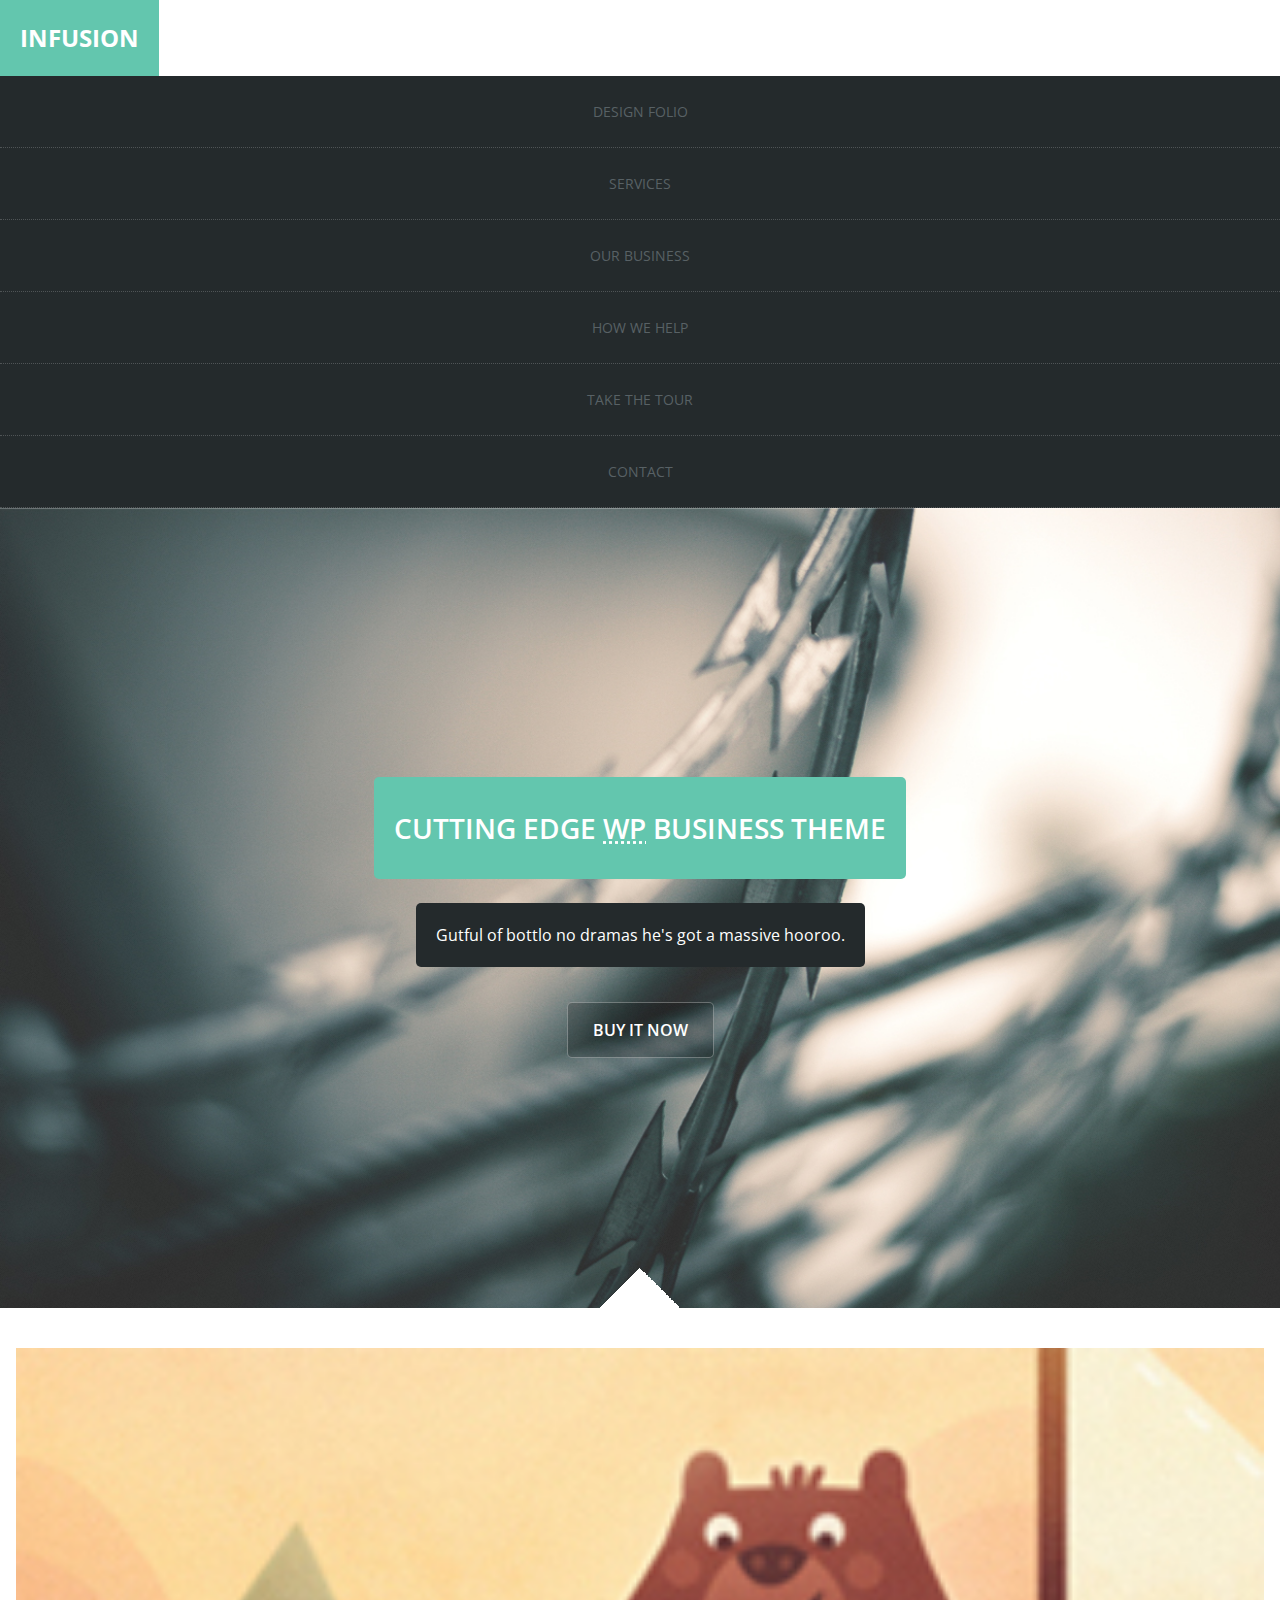
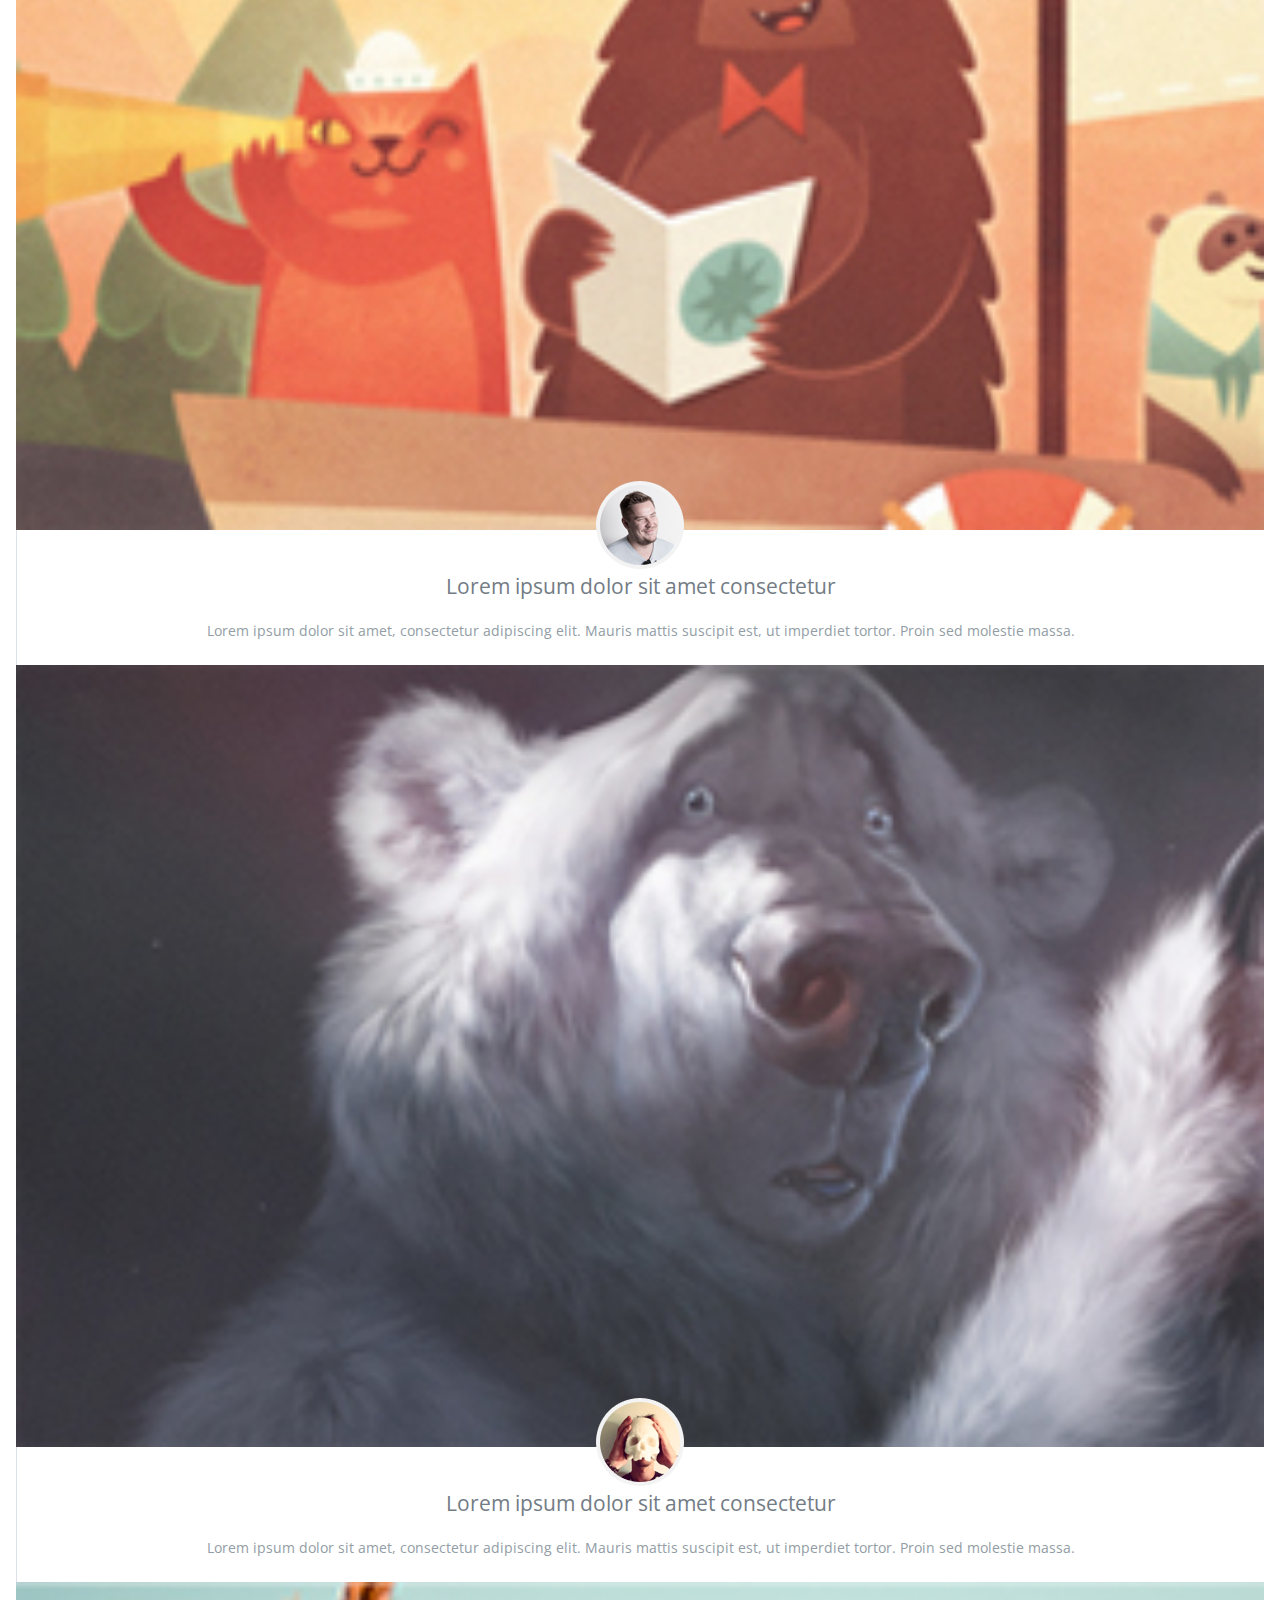
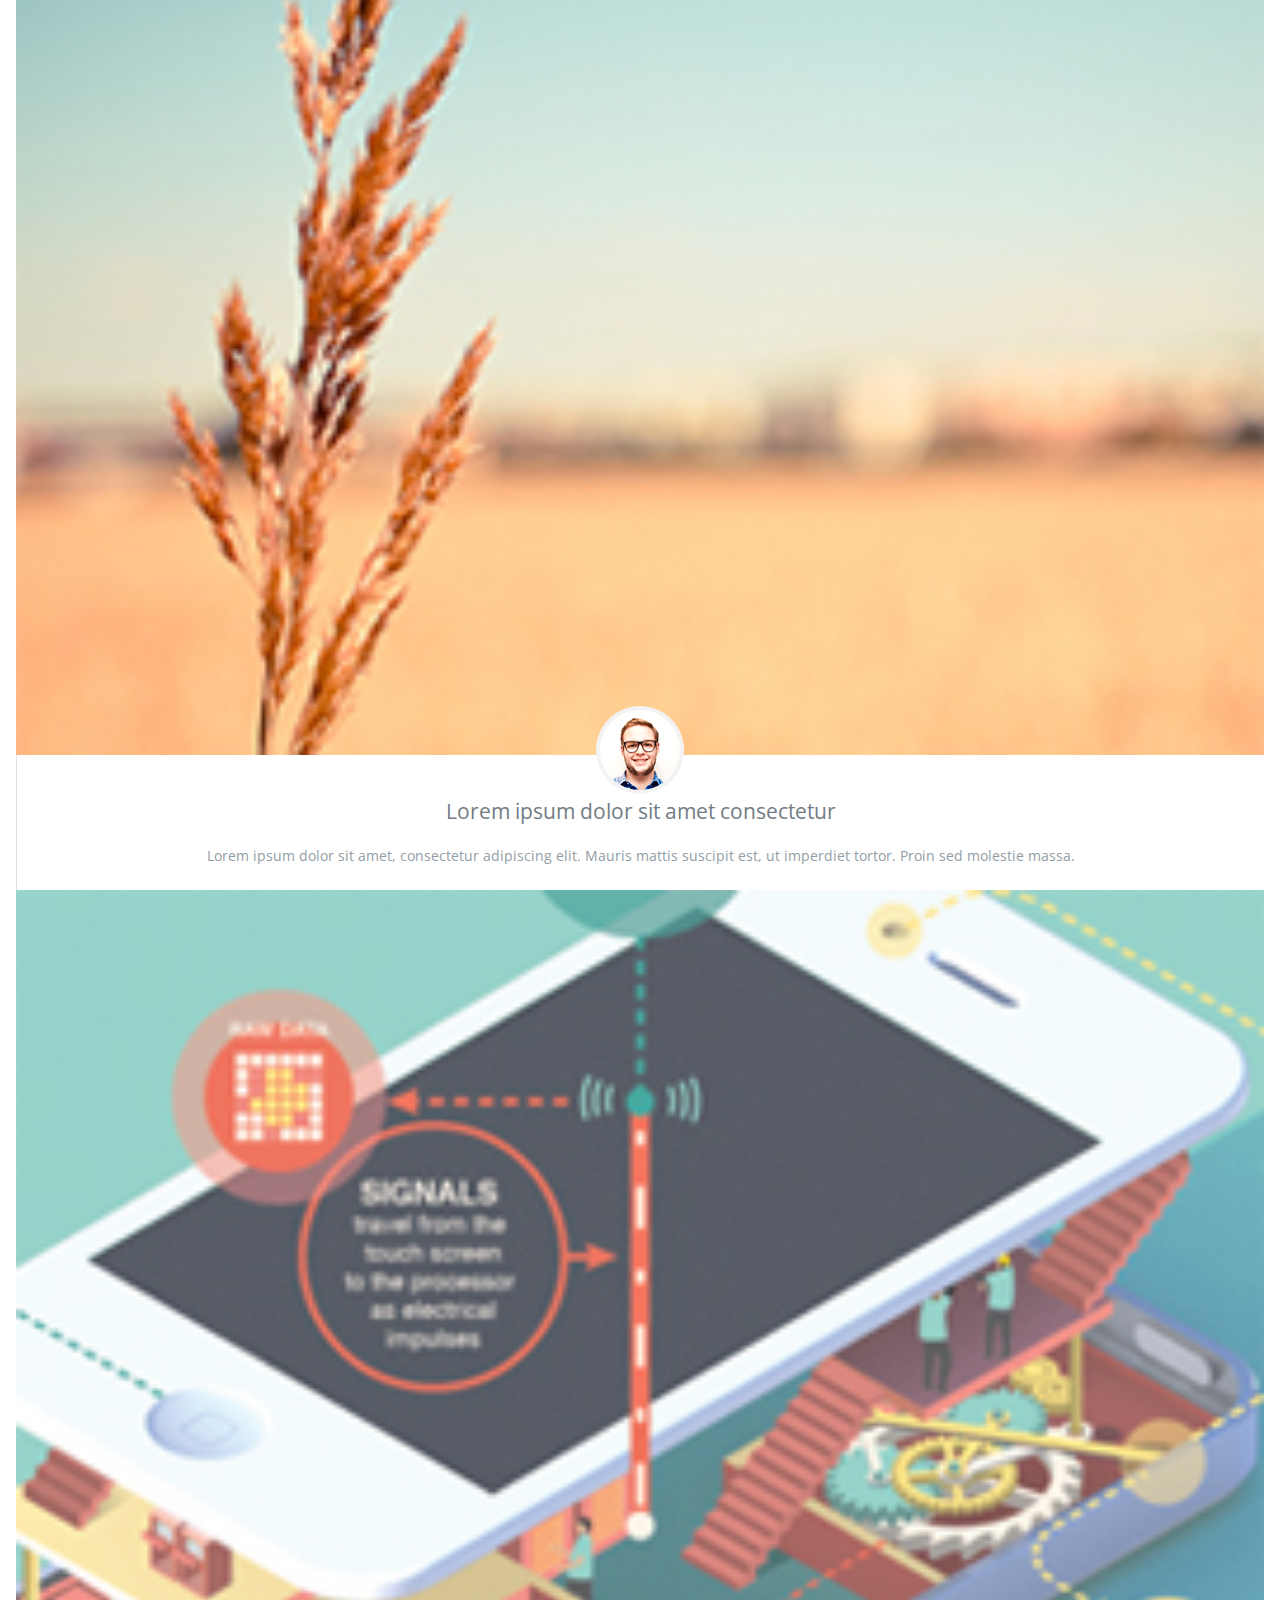
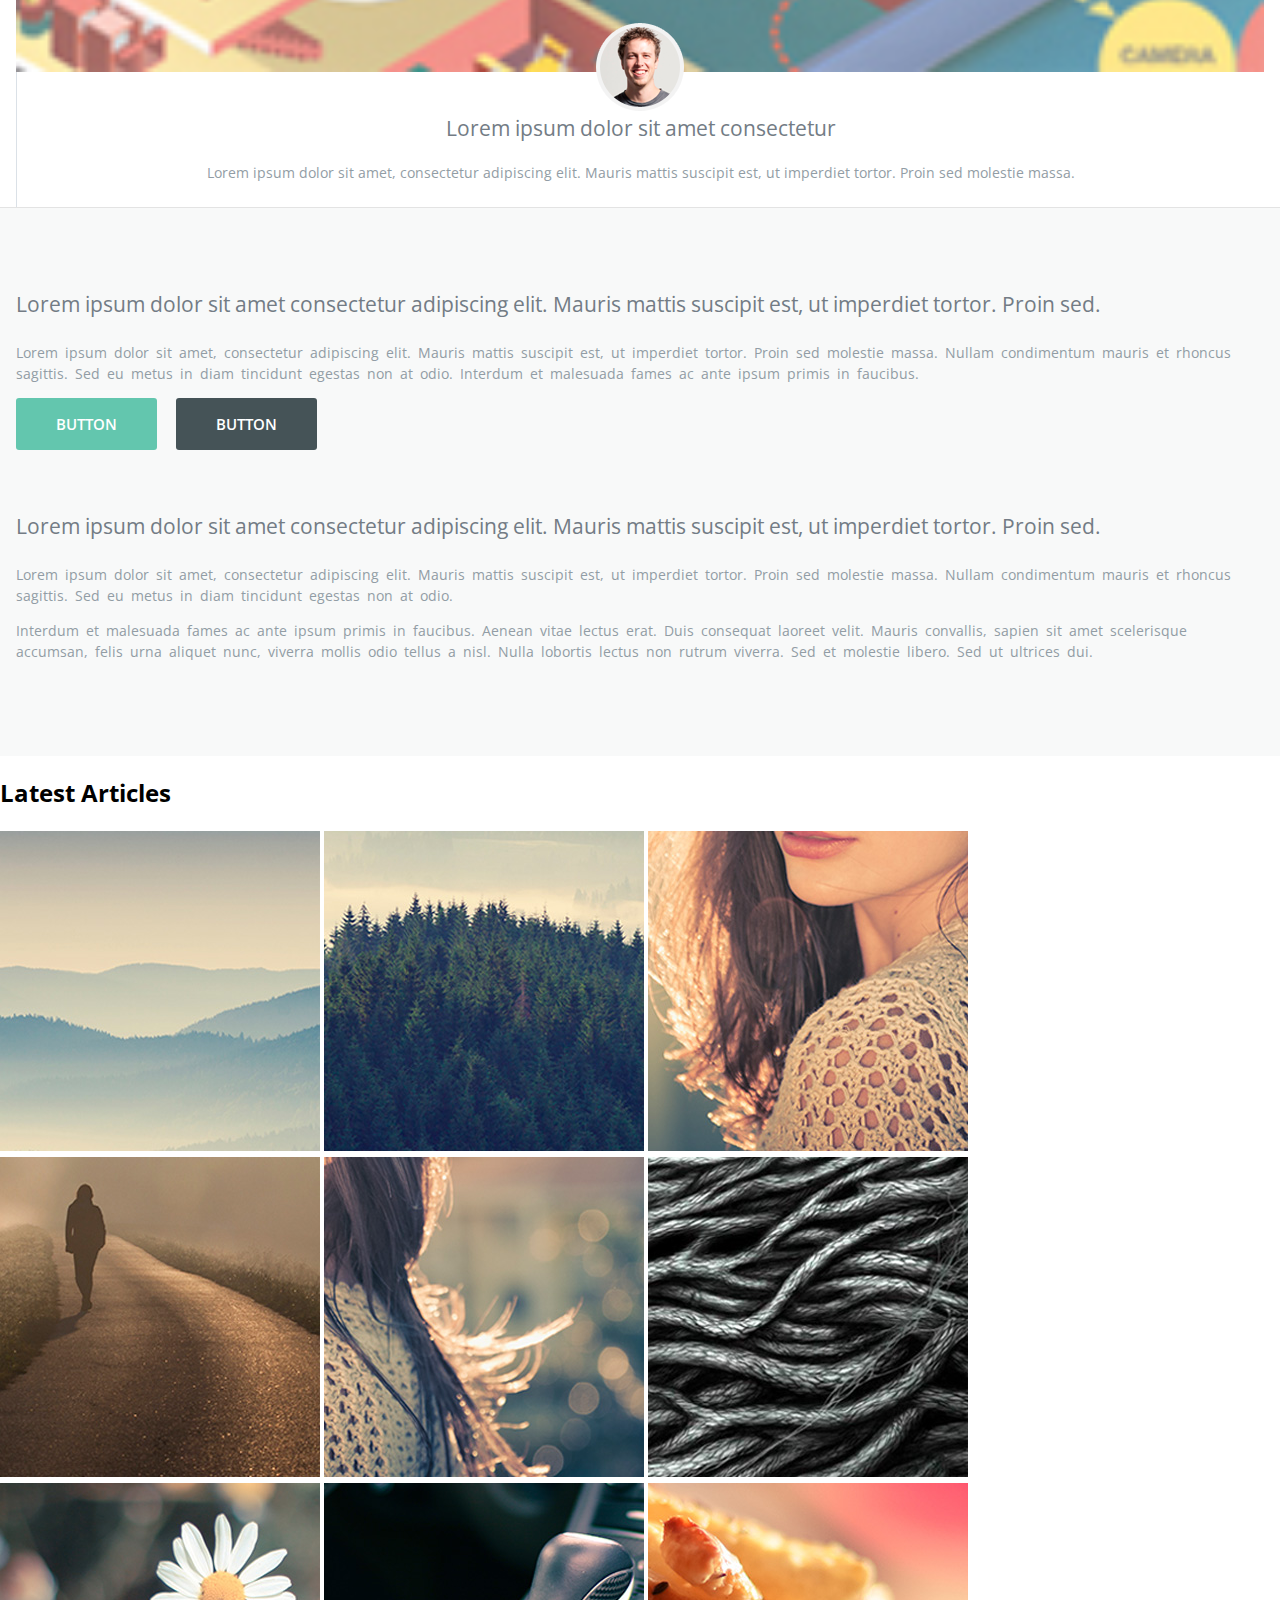
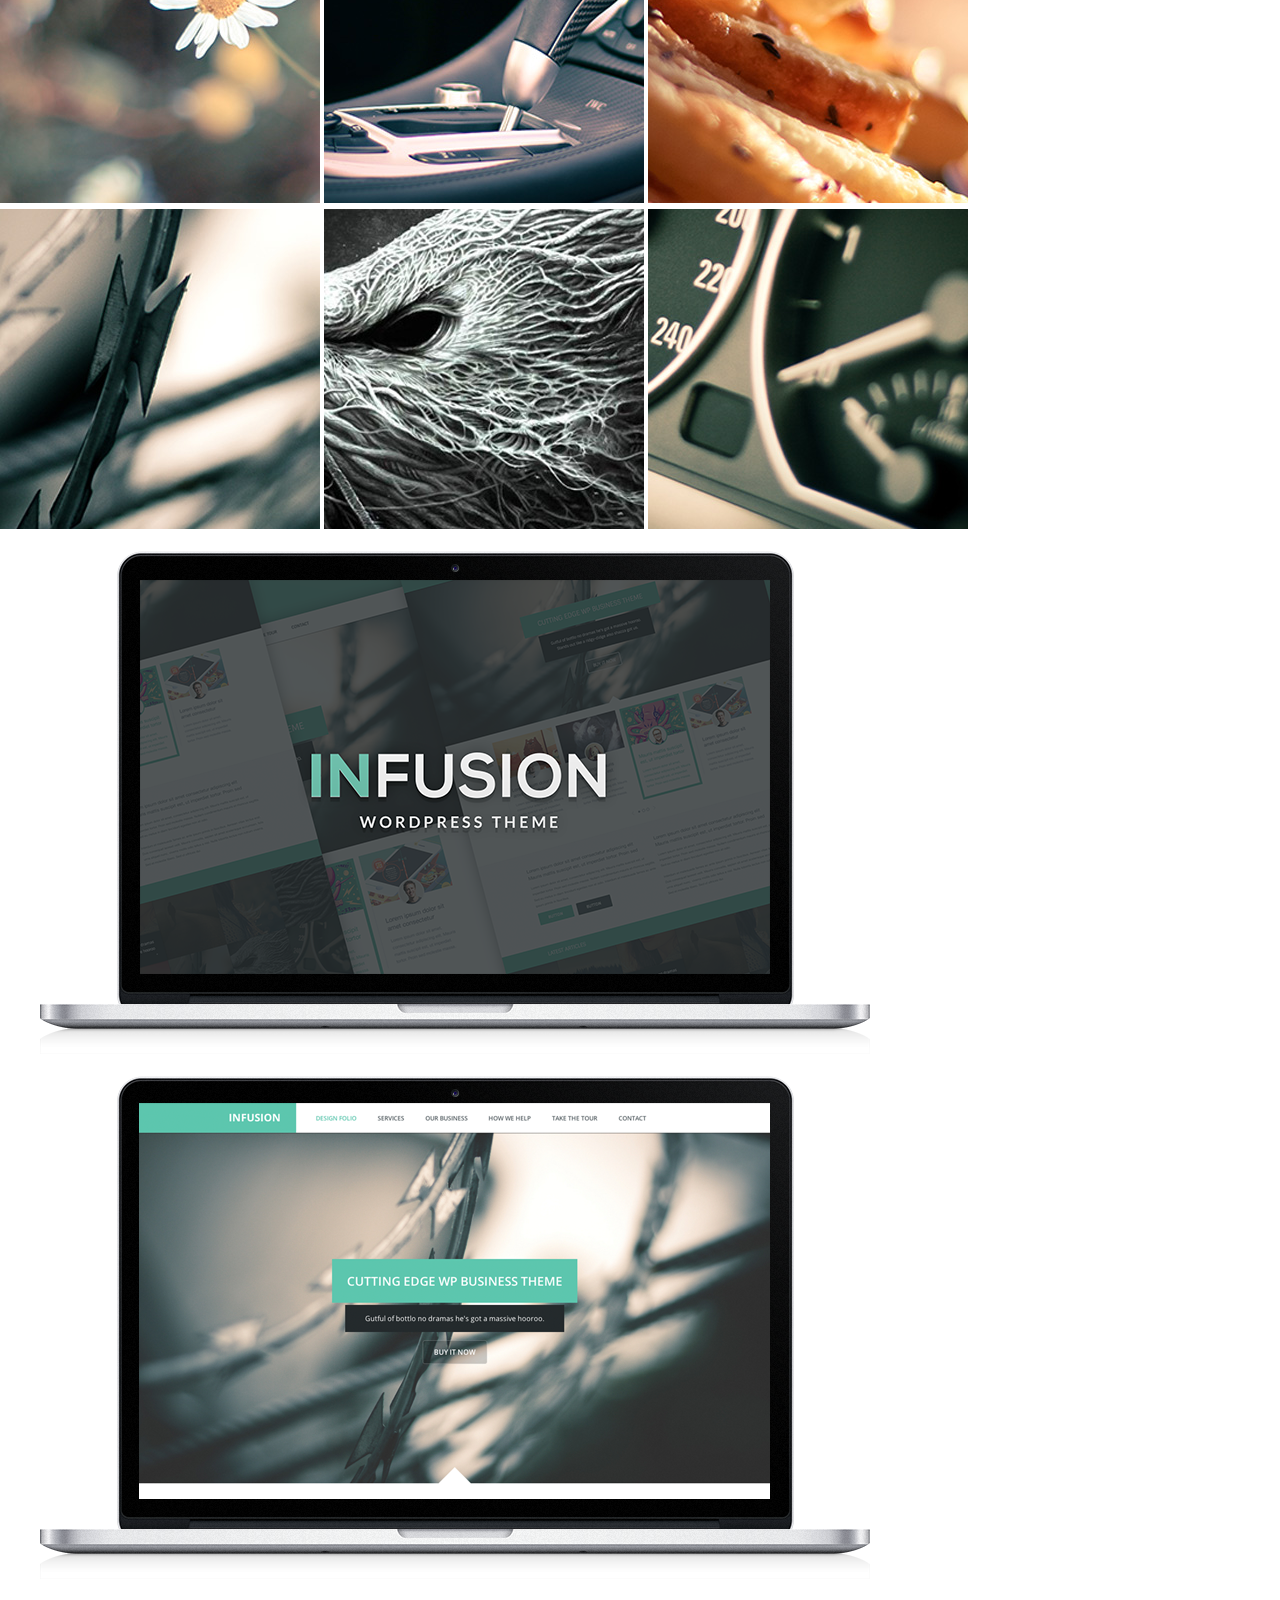
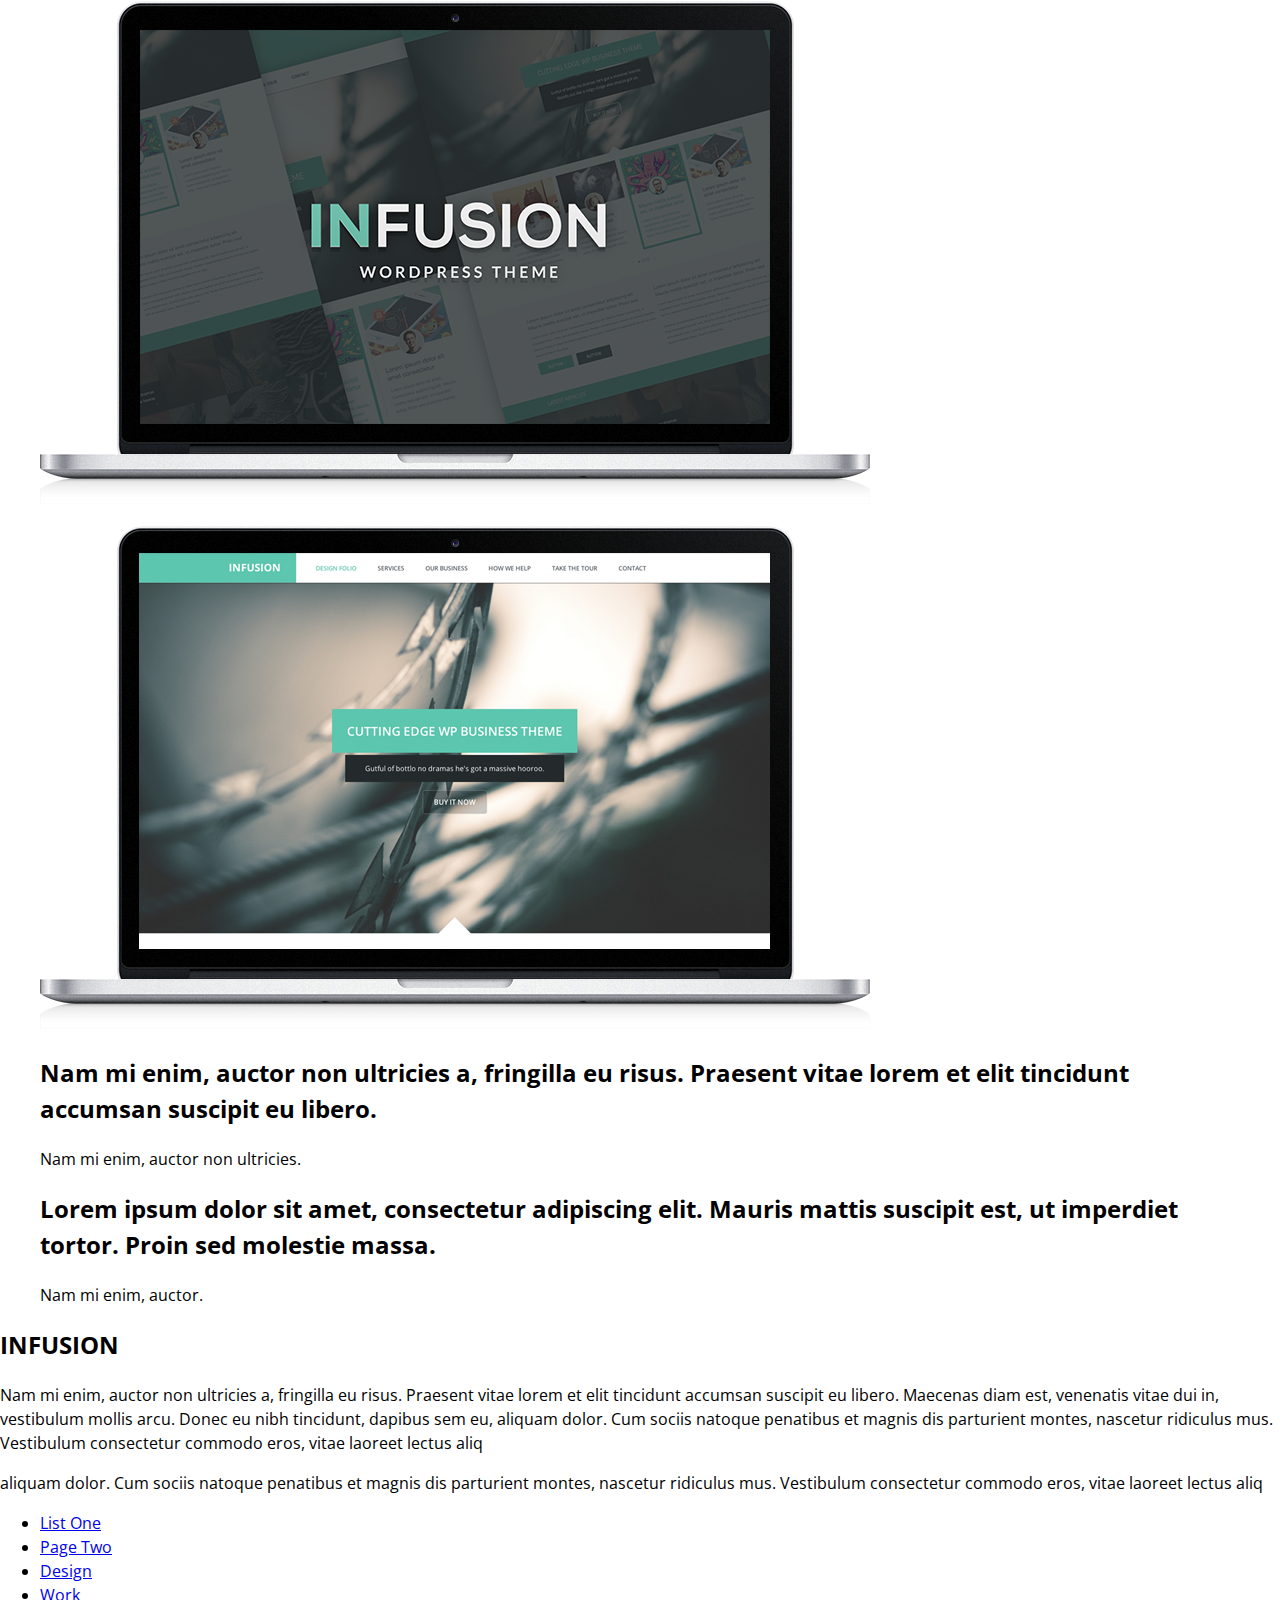
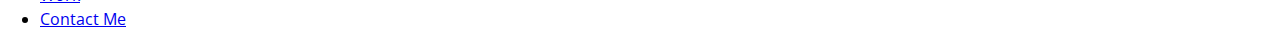
==== ProjetoInfusion/index.html @ e9eed54a "iniciando projeto final" ====
<!doctype html>
<html lang="pt-br">

<head>
  <title> Infusion </title>
  <meta charset="utf-8">
  <meta name="viewport" content="width=device-width, initial-scale=1">
  <meta name="author" content="Daniel">
  <meta name="description" content="descrição bacanuda">
  <meta name="keywords" content="html5, tecnologia">

  <link rel="stylesheet" href="https://use.fontawesome.com/releases/v5.2.0/css/all.css"
    integrity="sha384-hWVjflwFxL6sNzntih27bfxkr27PmbbK/iSvJ+a4+0owXq79v+lsFkW54bOGbiDQ" crossorigin="anonymous">
  <!-- Fonts -->
  <link href='http://fonts.googleapis.com/css?family=Sintony:400,700' rel='stylesheet' type='text/css'>
  <link href='http://fonts.googleapis.com/css?family=Open+Sans:400,600,700' rel='stylesheet' type='text/css'>

  <link rel="stylesheet" href="style/normalize.css">
  <link rel="stylesheet" href="style/main.css">

</head>

<body class="no-js">

  <header class="header">
    <a href="index.html" class="logo-text">Infusion</a>

    <button style="display: none;" class="header__btnMenu">Menu</button>

    <nav class="header__nav">
      <ul>
        <li><a href="#">design folio</a></li>
        <li><a href="#">services</a></li>
        <li><a href="#">our business</a></li>
        <li><a href="#">how we help</a></li>
        <li><a href="#">take the tour</a></li>
        <li><a href="#">contact</a></li>
      </ul>
    </nav>
  </header>

  <section class="hero">
    <h1 class="hero__title">
      Cutting edge <abbr title="Wordpress">WP</abbr> business theme
    </h1>
    <p class="hero__text">Gutful of bottlo no dramas he's got a massive hooroo.</p>
    <a href="#" class="hero__btn ">Buy it now</a>
  </section>

  <div class="container">
    <section class="people-cards">
      <article class="people-cards__card">
        <img src="img/c01.jpg" alt="Carousel Img" class="people-cards__image">

        <div class="people-cards__avatar">
          <img src="img/teamsprite_01.png" alt="Carousel Img">
        </div>
        <div class="people-cards__content">
          <h2 class="people-cards__title">Lorem ipsum dolor sit amet consectetur</h2>
          <p class="people-cards__text">Lorem ipsum dolor sit amet, consectetur adipiscing elit. Mauris mattis suscipit
            est, ut imperdiet tortor. Proin sed molestie massa.</p>
        </div>
      </article>

      <article class="people-cards__card">
        <img src="img/c02.jpg" alt="Carousel Img" class="people-cards__image">

        <div class="people-cards__avatar">
          <img src="img/teamsprite_02.png" alt="Carousel Img">
        </div>
        <div class="people-cards__content">
          <h2 class="people-cards__title">Lorem ipsum dolor sit amet consectetur</h2>
          <p class="people-cards__text">Lorem ipsum dolor sit amet, consectetur adipiscing elit. Mauris mattis suscipit
            est, ut imperdiet tortor. Proin sed molestie massa.</p>
        </div>
      </article>

      <article class="people-cards__card">
        <img src="img/c03.jpg" alt="Carousel Img" class="people-cards__image">

        <div class="people-cards__avatar">
          <img src="img/teamsprite_03.png" alt="Carousel Img">
        </div>
        <div class="people-cards__content">
          <h2 class="people-cards__title">Lorem ipsum dolor sit amet consectetur</h2>
          <p class="people-cards__text">Lorem ipsum dolor sit amet, consectetur adipiscing elit. Mauris mattis suscipit
            est, ut imperdiet tortor. Proin sed molestie massa.</p>
        </div>
      </article>

      <article class="people-cards__card">
        <img src="img/c04.jpg" alt="Carousel Img" class="people-cards__image">

        <div class="people-cards__avatar">
          <img src="img/teamsprite_04.png" alt="Carousel Img">
        </div>
        <div class="people-cards__content">
          <h2 class="people-cards__title">Lorem ipsum dolor sit amet consectetur</h2>
          <p class="people-cards__text">Lorem ipsum dolor sit amet, consectetur adipiscing elit. Mauris mattis suscipit
            est, ut imperdiet tortor. Proin sed molestie massa.</p>
        </div>
      </article>
    </section>
  </div>


  <section class="content">
    <div class="container">

      <article>
        <h3>Lorem ipsum dolor sit amet consectetur adipiscing elit. Mauris mattis suscipit est, ut imperdiet tortor. Proin
          sed.</h3>
        <p>Lorem ipsum dolor sit amet, consectetur adipiscing elit. Mauris mattis suscipit est, ut imperdiet tortor. Proin
          sed molestie massa. Nullam condimentum mauris et rhoncus sagittis. Sed eu metus in diam tincidunt egestas non at
          odio. Interdum et malesuada fames ac ante ipsum primis in faucibus.</p>
        <a href="#" class="button button-primary">BUTTON</a>
        <a href="#" class="button button-secundary">BUTTON</a>
      </article>
  
      <article>
        <h3>Lorem ipsum dolor sit amet consectetur adipiscing elit. Mauris mattis suscipit est, ut imperdiet tortor. Proin
          sed.</h3>
        <p>Lorem ipsum dolor sit amet, consectetur adipiscing elit. Mauris mattis suscipit est, ut imperdiet tortor. Proin
          sed molestie massa. Nullam condimentum mauris et rhoncus sagittis. Sed eu metus in diam tincidunt egestas non at
          odio.</p>
        <p>Interdum et malesuada fames ac ante ipsum primis in faucibus. Aenean vitae lectus erat. Duis consequat laoreet
          velit. Mauris convallis, sapien sit amet scelerisque accumsan, felis urna aliquet nunc, viverra mollis odio
          tellus a nisl. Nulla lobortis lectus non rutrum viverra. Sed et molestie libero. Sed ut ultrices dui.</p>
      </article>
  
    </div>
  </section>

  <section>
    <h2>Latest Articles</h2>

    <div>
      <a href="#"><img src="img/articles/01.jpg" alt=""></a>
      <a href="#"><img src="img/articles/02.jpg" alt=""></a>
      <a href="#"><img src="img/articles/03.jpg" alt=""></a>
      <a href="#"><img src="img/articles/04.jpg" alt=""></a>
      <a href="#"><img src="img/articles/05.jpg" alt=""></a>
      <a href="#"><img src="img/articles/06.jpg" alt=""></a>
      <a href="#"><img src="img/articles/07.jpg" alt=""></a>
      <a href="#"><img src="img/articles/08.jpg" alt=""></a>
      <a href="#"><img src="img/articles/09.jpg" alt=""></a>
      <a href="#"><img src="img/articles/10.jpg" alt=""></a>
      <a href="#"><img src="img/articles/11.jpg" alt=""></a>
      <a href="#"><img src="img/articles/12.jpg" alt=""></a>
    </div>
  </section>

  <div>
    <div>
      <figure><img alt="" src="img/slider/slide-01.png" /></figure>
      <figure><img alt="" src="img/slider/slide-02.png" /></figure>
      <figure><img alt="" src="img/slider/slide-01.png" /></figure>
      <figure><img alt="" src="img/slider/slide-02.png" /></figure>
      <span class="prev"><i class="fas fa-angle-left fa-4x"></i></span>
      <span class="next"><i class="fas fa-angle-right fa-4x"></i></span>
    </div>
  </div>

  <section>

    <div>
      <figure>
        <h2>Nam mi enim, auctor non ultricies a, fringilla eu risus. Praesent vitae lorem et elit tincidunt accumsan
          suscipit eu libero. </h2>
        <figcaption>
          Nam mi enim, auctor non ultricies.
        </figcaption>
      </figure>
      <figure>
        <h2>Lorem ipsum dolor sit amet, consectetur adipiscing elit. Mauris mattis suscipit est, ut imperdiet tortor.
          Proin sed molestie massa.</h2>
        <figcaption>
          Nam mi enim, auctor.
        </figcaption>
      </figure>
    </div>

    <span class="prev"><i class="fas fa-angle-left fa-2x"></i></span>
    <span class="next"><i class="fas fa-angle-right fa-2x"></i></span>

  </section>

  <footer>
    <h2>INFUSION</h2>

    <p>Nam mi enim, auctor non ultricies a, fringilla eu risus. Praesent vitae lorem et elit tincidunt accumsan suscipit
      eu libero. Maecenas diam est, venenatis vitae dui in, vestibulum mollis arcu. Donec eu nibh tincidunt, dapibus sem
      eu, aliquam dolor. Cum sociis natoque penatibus et magnis dis parturient montes, nascetur ridiculus mus.
      Vestibulum consectetur commodo eros, vitae laoreet lectus aliq</p>

    <p>aliquam dolor. Cum sociis natoque penatibus et magnis dis parturient montes, nascetur ridiculus mus. Vestibulum
      consectetur commodo eros, vitae laoreet lectus aliq</p>

    <ul>
      <li><a href="#">List One</a></li>
      <li><a href="#">Page Two</a></li>
      <li><a href="#">Design</a></li>
      <li><a href="#">Work</a></li>
      <li><a href="#">Contact Me</a></li>
    </ul>
  </footer>
</body>

</html>
---- ProjetoInfusion/style/main.css ----
body {
    margin: 0;
    font-family: 'Open Sans', sans-serif;
    line-height: 1.5;
}

img {
    max-width: 100%;
}

.container {
    margin-right: auto;
    margin-left: auto;
    padding-left: 1em;
    padding-right: 1em;

}

.header {
    background: #fff;
    width: 100%;
}

.logo-text {
    text-transform: uppercase;
    background-color: #63c6ae;
    font-size: 24px;
    margin: 0;
    padding: 20px;
    display: block;
    text-decoration: none;
    font-weight: bold;
    color: #fff;
    float: left;
}

.header__nav {
    clear: left;
}

.header__nav ul {
    margin: 0;
    padding: 0;
}

.header__nav li {
    list-style-type: none;
    background: #242a2c;
    text-align: center;
    border-bottom: 1px dotted rgba(255, 255, 255, 0.2);
}

.header__nav a {
    text-decoration: none;
    text-transform: uppercase;
    color: #586165;
    font-size: 14px;
    font-weight: 400;
    display: block;
    padding: 25px 0;
    transition: .5s ease;
}

.header__nav a:hover {
    color: #63c6ae;
    transition: ;
}

.header__btnMenu {

}

.hero {
    height: 80vh;
    padding: 40px 20px;
    text-align: center;
    display: flex;
    flex-direction: column;
    justify-content: center;
    align-items: center;
    background: 
                linear-gradient(45deg, white 50%, transparent 50%) left calc(50% + 20px) bottom no-repeat,
                linear-gradient(-45deg, white 50%, transparent 50%) left calc(50% - 20px) bottom no-repeat,
                url(../img/01.jpg);
    background-size: 40px 40px, 40px 40px, cover;
}

.hero__title {
    background-color: #63c6ae;
    color: white;
    font-size: 28px;
    font-weight: 600;
    padding: 30px 20px;
    text-transform: uppercase;
    border-radius: 5px;
}

.hero__text {
    background-color: #242a2c;
    margin: 5px 30px 35px;
    color: white;
    padding: 20px;
    font-size: 16px;
    border-radius: 5px;
}

.hero__btn {
    border: 1px solid rgba(255, 255, 255, .3);
    background-color: rgba(0, 0, 0, 0.2);
    border-radius: 5px;
    padding: 15px 25px;
    display: inline-block;
    color: white;
    text-decoration: none;
    font-size: 16px;
    font-weight: 600;
    text-transform: uppercase;
}

.people-cards {
    margin-top: 2.5em;
}

.people-cards__card {
}

.people-cards__card:hover {
    outline: 5px solid #63c6ae;
    outline-offset: -5px;
}

.people-cards__card:hover .people-cards__avatar img {
    transform: translateY(-50%);
}

.people-cards__card:hover .people-cards__title,
.people-cards__card:hover .people-cards__text {
    color: #63c6ae;
}

.people-cards__image {
    width: 100%;
}

.people-cards__avatar {
    margin: -55px auto;
    width: 88px;
    height: 88px;
    overflow: hidden;
}

.people-cards__content {
    text-align: center;
    padding: 40px 25px 10px;
    border-left: 1px solid #dbe1e7;
}

.people-cards__title {
    color: #737c85;
    font-size: 21px;
    font-weight: normal;
}

.people-cards__text {
    color: #929da5;
    font-size: 14px;
}

.content {
    background-color: #f8f9f9;
    padding: 20px 0 80px;
    border-top: 1px solid #e3e3e3;
}

.content h3 {
    color: #737c85;
    font-size: 21px;
    padding-top: 40px;
    font-weight: 400;
}

.content p {
    color: #929da5;
    font-size: 14px;
    word-spacing: 3px;
}

.button {
    padding: 15px 40px;
    border-radius: 3px;
    text-decoration: none;
    font-weight: 600;
    font-size: 15px;
    margin-right: 15px;
    display: inline-block;
    transition: .5s;
}

.button:hover {
    background-color: #929da5;
}

.button-primary {
    background-color: #63c6ae;
    color:white;
}

.button-secundary {
    background-color: #455357;
    color:white;
}
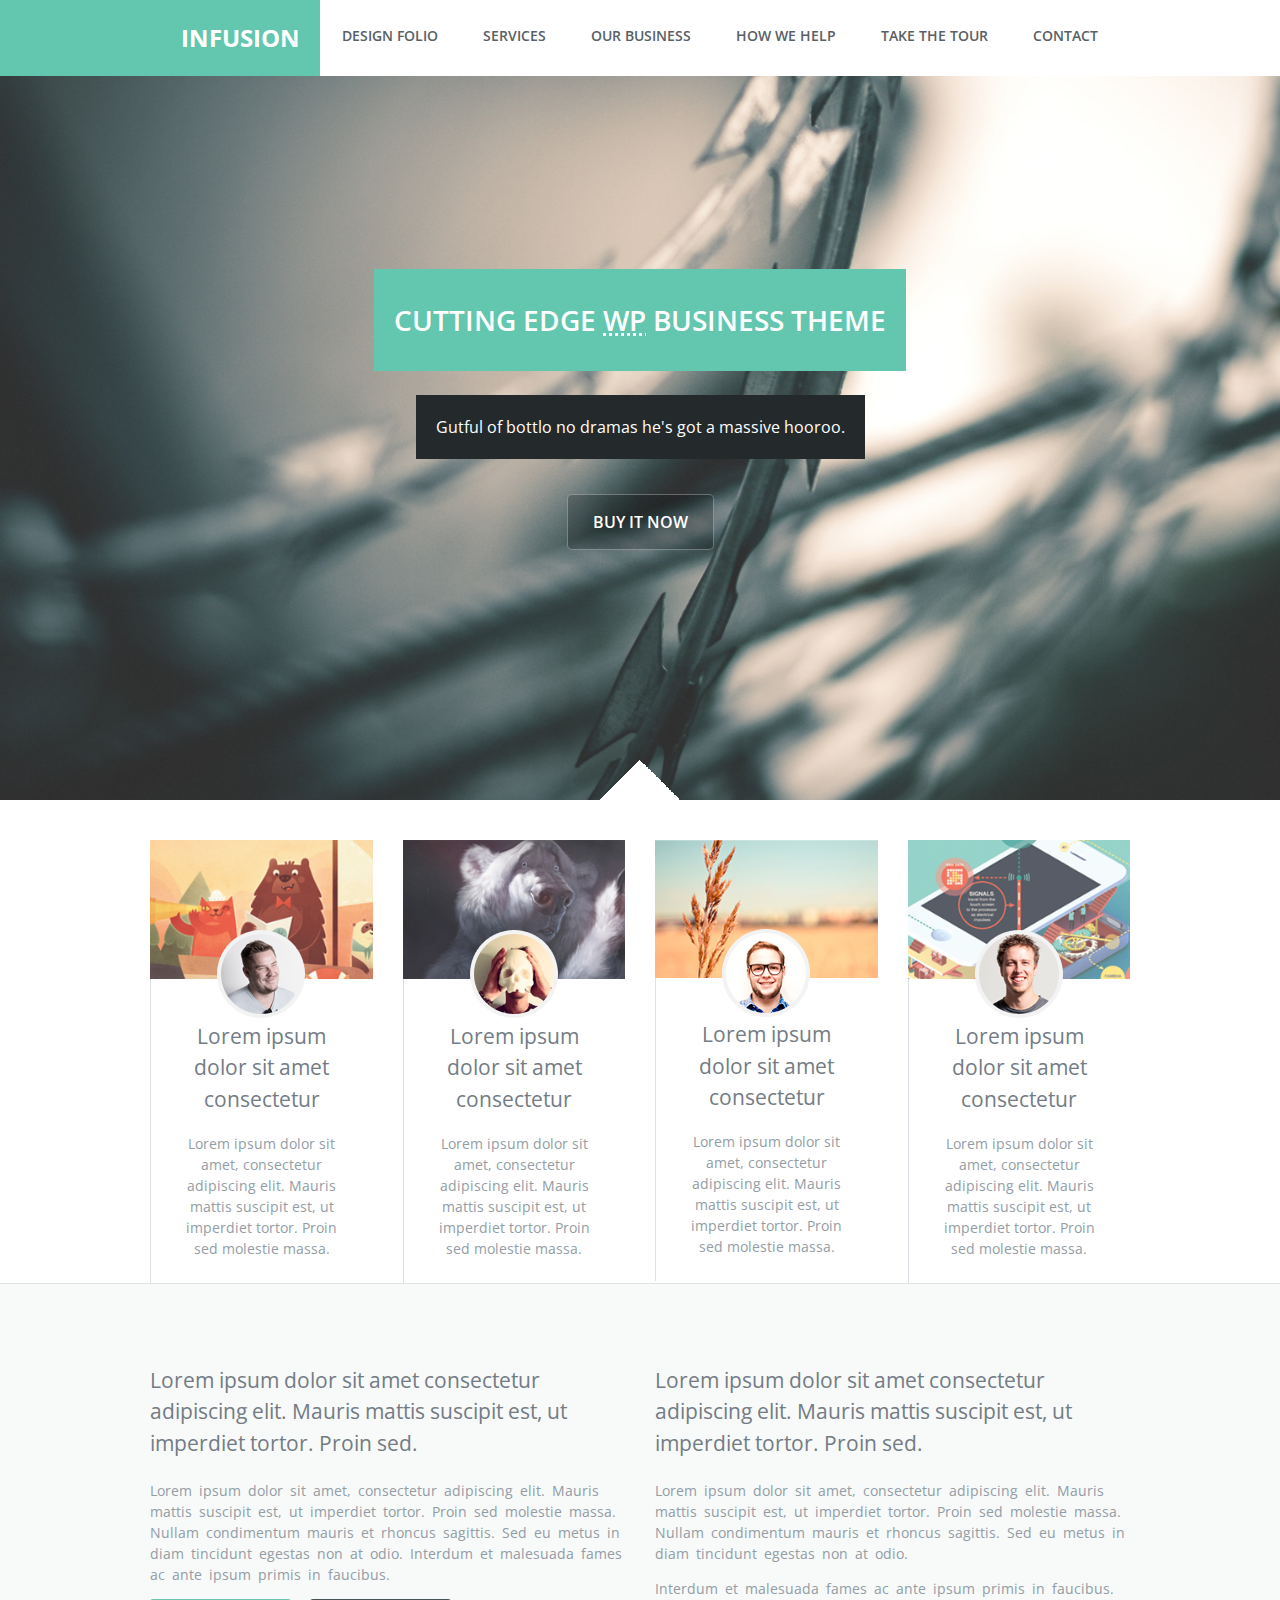
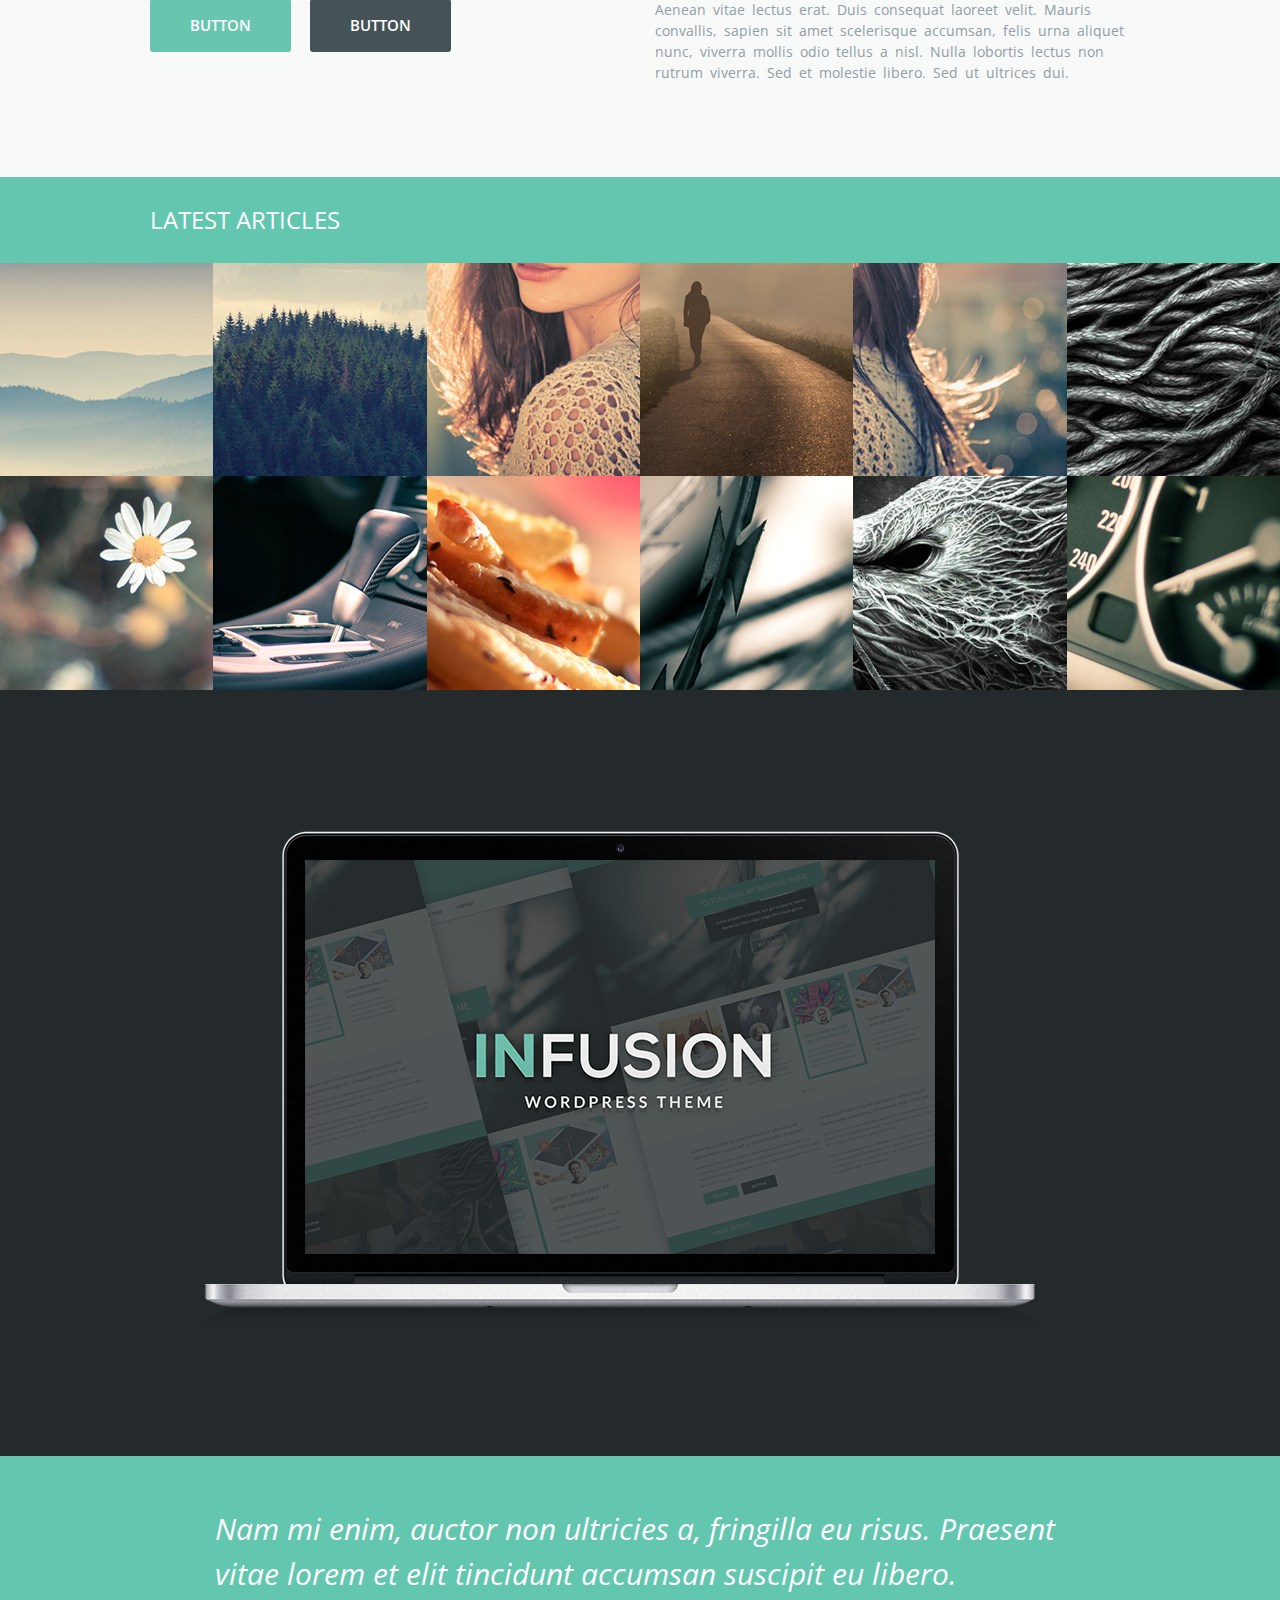
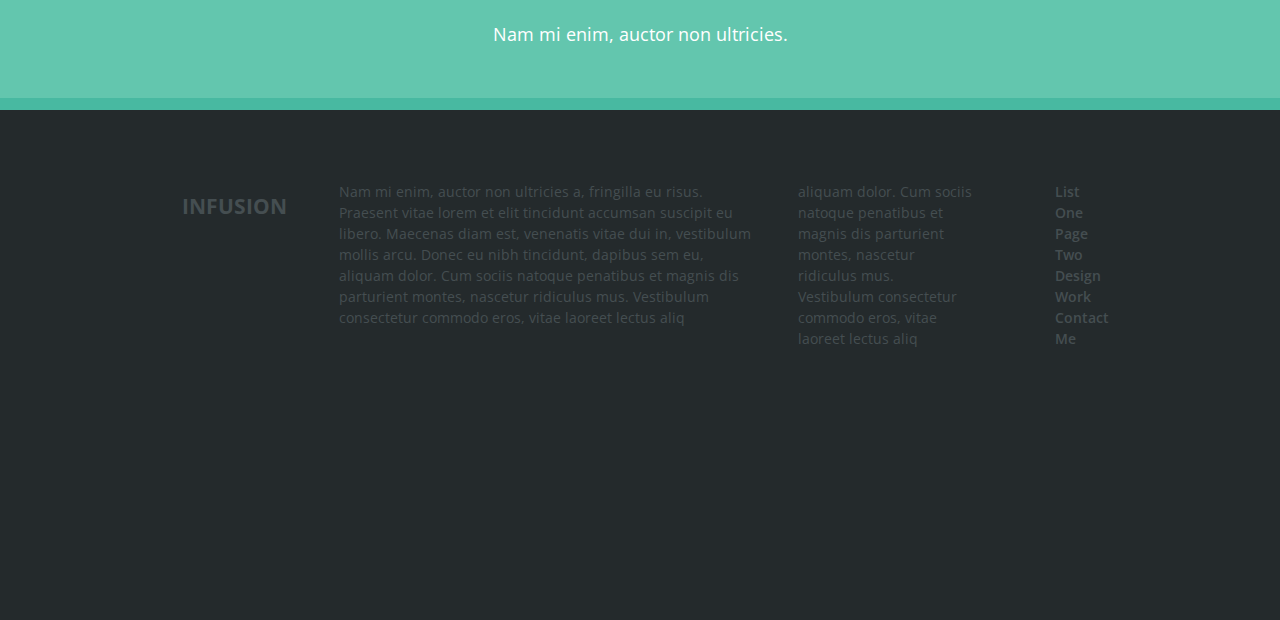
==== commit b2bbffb6: "finalizando" ====
--- a/ProjetoInfusion/index.html
+++ b/ProjetoInfusion/index.html
@@ -1,209 +1,205 @@
 <!doctype html>
 <html lang="pt-br">
-
-<head>
-  <title> Infusion </title>
-  <meta charset="utf-8">
-  <meta name="viewport" content="width=device-width, initial-scale=1">
-  <meta name="author" content="Daniel">
-  <meta name="description" content="descrição bacanuda">
-  <meta name="keywords" content="html5, tecnologia">
-
-  <link rel="stylesheet" href="https://use.fontawesome.com/releases/v5.2.0/css/all.css"
-    integrity="sha384-hWVjflwFxL6sNzntih27bfxkr27PmbbK/iSvJ+a4+0owXq79v+lsFkW54bOGbiDQ" crossorigin="anonymous">
-  <!-- Fonts -->
-  <link href='http://fonts.googleapis.com/css?family=Sintony:400,700' rel='stylesheet' type='text/css'>
-  <link href='http://fonts.googleapis.com/css?family=Open+Sans:400,600,700' rel='stylesheet' type='text/css'>
-
-  <link rel="stylesheet" href="style/normalize.css">
-  <link rel="stylesheet" href="style/main.css">
-
-</head>
-
-<body class="no-js">
-
-  <header class="header">
-    <a href="index.html" class="logo-text">Infusion</a>
-
-    <button style="display: none;" class="header__btnMenu">Menu</button>
-
-    <nav class="header__nav">
-      <ul>
-        <li><a href="#">design folio</a></li>
-        <li><a href="#">services</a></li>
-        <li><a href="#">our business</a></li>
-        <li><a href="#">how we help</a></li>
-        <li><a href="#">take the tour</a></li>
-        <li><a href="#">contact</a></li>
-      </ul>
-    </nav>
-  </header>
-
-  <section class="hero">
-    <h1 class="hero__title">
-      Cutting edge <abbr title="Wordpress">WP</abbr> business theme
-    </h1>
-    <p class="hero__text">Gutful of bottlo no dramas he's got a massive hooroo.</p>
-    <a href="#" class="hero__btn ">Buy it now</a>
-  </section>
-
-  <div class="container">
-    <section class="people-cards">
-      <article class="people-cards__card">
-        <img src="img/c01.jpg" alt="Carousel Img" class="people-cards__image">
-
-        <div class="people-cards__avatar">
-          <img src="img/teamsprite_01.png" alt="Carousel Img">
+    <head>
+        <title> Infusion Final </title>
+        <meta charset="utf-8">
+        <meta name="viewport" content="width=device-width, initial-scale=1">  
+        <meta name="author" content="Daniel">
+        <meta name="description" content="descrição bacanuda">
+        <meta name="keywords" content="html5, tecnologia">
+
+        <link rel="stylesheet" href="https://use.fontawesome.com/releases/v5.2.0/css/all.css" integrity="sha384-hWVjflwFxL6sNzntih27bfxkr27PmbbK/iSvJ+a4+0owXq79v+lsFkW54bOGbiDQ" crossorigin="anonymous">
+        <!-- Fonts -->
+        <link href='http://fonts.googleapis.com/css?family=Sintony:400,700' rel='stylesheet' type='text/css'>
+        <link href='http://fonts.googleapis.com/css?family=Open+Sans:400,600,700' rel='stylesheet' type='text/css'>
+        
+      <link rel="stylesheet" href="style/normalize.css">
+        <link rel="stylesheet" href="style/main.css">
+      
+    </head>
+    <body class="no-js">
+        
+        <header class="header">
+          <a href="index.html" class="logo-text">Infusion</a>
+          
+          <button style="display: none;" class="header__btnMenu"> <i class="fas fa-bars fa-2x"></i> <span class="sr-only">Menu</span></button>
+          
+          <nav class="header__nav">
+            <ul>
+              <li><a href="#">design folio</a></li>
+              <li><a href="#">services</a></li>
+              <li><a href="#">our business</a></li>
+              <li><a href="#">how we help</a></li>
+              <li><a href="#">take the tour</a></li>
+              <li><a href="#">contact</a></li>
+            </ul>
+          </nav>
+        </header>
+        
+        <section class="hero">            
+          <h1 class="hero__title">            
+            Cutting edge <abbr title="Wordpress">WP</abbr> business theme
+          </h1>
+          <p class="hero__text">Gutful of bottlo no dramas he's got a massive hooroo.</p>
+          <a href="#" class="hero__btn">Buy it now</a>                      
+        </section>
+
+        <div class="container">
+            <section class="people-cards">
+            <article class="people-cards__card">               
+
+                <img src="img/c01.jpg" alt="Carousel Img" class="people-cards__image">
+
+                <div class="people-cards__avatar">
+                  <img src="img/teamsprite_01.png" alt="Carousel Img">
+                </div>
+                <div class="people-cards__content">
+                  <h2 class="people-cards__title">Lorem ipsum dolor sit amet consectetur</h2>
+                  <p class="people-cards__text">Lorem ipsum dolor sit amet, consectetur adipiscing elit. Mauris mattis suscipit est, ut imperdiet tortor. Proin sed molestie massa.</p>
+                </div>
+            </article>
+            
+            <article class="people-cards__card">               
+
+                <img src="img/c02.jpg" alt="Carousel Img" class="people-cards__image">
+
+                <div class="people-cards__avatar">
+                  <img src="img/teamsprite_02.png" alt="Carousel Img">
+                </div>
+                <div class="people-cards__content">
+                  <h2 class="people-cards__title">Lorem ipsum dolor sit amet consectetur</h2>
+                  <p class="people-cards__text">Lorem ipsum dolor sit amet, consectetur adipiscing elit. Mauris mattis suscipit est, ut imperdiet tortor. Proin sed molestie massa.</p>
+                </div>
+            </article>
+            
+            <article class="people-cards__card">               
+
+                <img src="img/c03.jpg" alt="Carousel Img" class="people-cards__image">
+
+                <div class="people-cards__avatar">
+                  <img src="img/teamsprite_03.png" alt="Carousel Img">
+                </div>
+                <div class="people-cards__content">
+                  <h2 class="people-cards__title">Lorem ipsum dolor sit amet consectetur</h2>
+                  <p class="people-cards__text">Lorem ipsum dolor sit amet, consectetur adipiscing elit. Mauris mattis suscipit est, ut imperdiet tortor. Proin sed molestie massa.</p>
+                </div>
+            </article>
+            
+            <article class="people-cards__card">               
+
+                <img src="img/c04.jpg" alt="Carousel Img" class="people-cards__image">
+
+                <div class="people-cards__avatar">
+                  <img src="img/teamsprite_04.png" alt="Carousel Img">
+                </div>
+                <div class="people-cards__content">
+                  <h2 class="people-cards__title">Lorem ipsum dolor sit amet consectetur</h2>
+                  <p class="people-cards__text">Lorem ipsum dolor sit amet, consectetur adipiscing elit. Mauris mattis suscipit est, ut imperdiet tortor. Proin sed molestie massa.</p>
+                </div>
+            </article>           
+                
+        </section>
         </div>
-        <div class="people-cards__content">
-          <h2 class="people-cards__title">Lorem ipsum dolor sit amet consectetur</h2>
-          <p class="people-cards__text">Lorem ipsum dolor sit amet, consectetur adipiscing elit. Mauris mattis suscipit
-            est, ut imperdiet tortor. Proin sed molestie massa.</p>
+        
+        <section class="content">
+        <div class="container">
+        
+          
+          <article>
+            <h3>Lorem ipsum dolor sit amet consectetur adipiscing elit. Mauris mattis suscipit est, ut imperdiet tortor. Proin sed.</h3>
+            <p>Lorem ipsum dolor sit amet, consectetur adipiscing elit. Mauris mattis suscipit est, ut imperdiet tortor. Proin sed molestie massa. Nullam condimentum mauris et rhoncus sagittis. Sed eu metus in diam tincidunt egestas non at odio. Interdum et malesuada fames ac ante ipsum primis in faucibus.</p>            
+            <a href="#" class="button button-primary">BUTTON</a>
+            <a href="#" class="button button-secundary">BUTTON</a>
+          </article>
+
+          <article>
+            <h3>Lorem ipsum dolor sit amet consectetur adipiscing elit. Mauris mattis suscipit est, ut imperdiet tortor. Proin sed.</h3>
+            <p>Lorem ipsum dolor sit amet, consectetur adipiscing elit. Mauris mattis suscipit est, ut imperdiet tortor. Proin sed molestie massa. Nullam condimentum mauris et rhoncus sagittis. Sed eu metus in diam tincidunt egestas non at odio.</p>
+            <p>Interdum et malesuada fames ac ante ipsum primis in faucibus. Aenean vitae lectus erat. Duis consequat laoreet velit. Mauris convallis, sapien sit amet scelerisque accumsan, felis urna aliquet nunc, viverra mollis odio tellus a nisl. Nulla lobortis lectus non rutrum viverra. Sed et molestie libero. Sed ut ultrices dui.</p>
+          </article>  
+          </div>
+        </section>
+        
+        
+        <section class="last-articles">
+            <div class="last-articles__title">
+                <div class="container">
+                    <h2>Latest Articles</h2>
+                </div>
+            </div>
+
+          <div class="last-articles__thumbs">
+              <a href="#"><img src="img/articles/01.jpg" alt=""></a>
+              <a href="#"><img src="img/articles/02.jpg" alt=""></a>
+              <a href="#"><img src="img/articles/03.jpg" alt=""></a>
+              <a href="#"><img src="img/articles/04.jpg" alt=""></a>
+              <a href="#"><img src="img/articles/05.jpg" alt=""></a>
+              <a href="#"><img src="img/articles/06.jpg" alt=""></a>
+              <a href="#"><img src="img/articles/07.jpg" alt=""></a>
+              <a href="#"><img src="img/articles/08.jpg" alt=""></a>
+              <a href="#"><img src="img/articles/09.jpg" alt=""></a>
+              <a href="#"><img src="img/articles/10.jpg" alt=""></a>
+              <a href="#"><img src="img/articles/11.jpg" alt=""></a>
+              <a href="#"><img src="img/articles/12.jpg" alt=""></a>
+          </div>
+        </section>
+
+        <div class="laptop-slider">            
+          <div class="slideshow">
+            <figure><img alt="" src="img/slider/slide-01.png" /></figure>
+            <figure><img alt="" src="img/slider/slide-02.png" /></figure>
+            <figure><img alt="" src="img/slider/slide-01.png" /></figure>
+            <figure><img alt="" src="img/slider/slide-02.png" /></figure>
+            <span class="prev" style="display: none;"><i class="fas fa-angle-left fa-4x"></i></span>
+            <span class="next" style="display: none;"><i class="fas fa-angle-right fa-4x"></i></span>
+          </div>                    
         </div>
-      </article>
-
-      <article class="people-cards__card">
-        <img src="img/c02.jpg" alt="Carousel Img" class="people-cards__image">
-
-        <div class="people-cards__avatar">
-          <img src="img/teamsprite_02.png" alt="Carousel Img">
-        </div>
-        <div class="people-cards__content">
-          <h2 class="people-cards__title">Lorem ipsum dolor sit amet consectetur</h2>
-          <p class="people-cards__text">Lorem ipsum dolor sit amet, consectetur adipiscing elit. Mauris mattis suscipit
-            est, ut imperdiet tortor. Proin sed molestie massa.</p>
-        </div>
-      </article>
-
-      <article class="people-cards__card">
-        <img src="img/c03.jpg" alt="Carousel Img" class="people-cards__image">
-
-        <div class="people-cards__avatar">
-          <img src="img/teamsprite_03.png" alt="Carousel Img">
-        </div>
-        <div class="people-cards__content">
-          <h2 class="people-cards__title">Lorem ipsum dolor sit amet consectetur</h2>
-          <p class="people-cards__text">Lorem ipsum dolor sit amet, consectetur adipiscing elit. Mauris mattis suscipit
-            est, ut imperdiet tortor. Proin sed molestie massa.</p>
-        </div>
-      </article>
-
-      <article class="people-cards__card">
-        <img src="img/c04.jpg" alt="Carousel Img" class="people-cards__image">
-
-        <div class="people-cards__avatar">
-          <img src="img/teamsprite_04.png" alt="Carousel Img">
-        </div>
-        <div class="people-cards__content">
-          <h2 class="people-cards__title">Lorem ipsum dolor sit amet consectetur</h2>
-          <p class="people-cards__text">Lorem ipsum dolor sit amet, consectetur adipiscing elit. Mauris mattis suscipit
-            est, ut imperdiet tortor. Proin sed molestie massa.</p>
-        </div>
-      </article>
-    </section>
-  </div>
-
-
-  <section class="content">
-    <div class="container">
-
-      <article>
-        <h3>Lorem ipsum dolor sit amet consectetur adipiscing elit. Mauris mattis suscipit est, ut imperdiet tortor. Proin
-          sed.</h3>
-        <p>Lorem ipsum dolor sit amet, consectetur adipiscing elit. Mauris mattis suscipit est, ut imperdiet tortor. Proin
-          sed molestie massa. Nullam condimentum mauris et rhoncus sagittis. Sed eu metus in diam tincidunt egestas non at
-          odio. Interdum et malesuada fames ac ante ipsum primis in faucibus.</p>
-        <a href="#" class="button button-primary">BUTTON</a>
-        <a href="#" class="button button-secundary">BUTTON</a>
-      </article>
-  
-      <article>
-        <h3>Lorem ipsum dolor sit amet consectetur adipiscing elit. Mauris mattis suscipit est, ut imperdiet tortor. Proin
-          sed.</h3>
-        <p>Lorem ipsum dolor sit amet, consectetur adipiscing elit. Mauris mattis suscipit est, ut imperdiet tortor. Proin
-          sed molestie massa. Nullam condimentum mauris et rhoncus sagittis. Sed eu metus in diam tincidunt egestas non at
-          odio.</p>
-        <p>Interdum et malesuada fames ac ante ipsum primis in faucibus. Aenean vitae lectus erat. Duis consequat laoreet
-          velit. Mauris convallis, sapien sit amet scelerisque accumsan, felis urna aliquet nunc, viverra mollis odio
-          tellus a nisl. Nulla lobortis lectus non rutrum viverra. Sed et molestie libero. Sed ut ultrices dui.</p>
-      </article>
-  
-    </div>
-  </section>
-
-  <section>
-    <h2>Latest Articles</h2>
-
-    <div>
-      <a href="#"><img src="img/articles/01.jpg" alt=""></a>
-      <a href="#"><img src="img/articles/02.jpg" alt=""></a>
-      <a href="#"><img src="img/articles/03.jpg" alt=""></a>
-      <a href="#"><img src="img/articles/04.jpg" alt=""></a>
-      <a href="#"><img src="img/articles/05.jpg" alt=""></a>
-      <a href="#"><img src="img/articles/06.jpg" alt=""></a>
-      <a href="#"><img src="img/articles/07.jpg" alt=""></a>
-      <a href="#"><img src="img/articles/08.jpg" alt=""></a>
-      <a href="#"><img src="img/articles/09.jpg" alt=""></a>
-      <a href="#"><img src="img/articles/10.jpg" alt=""></a>
-      <a href="#"><img src="img/articles/11.jpg" alt=""></a>
-      <a href="#"><img src="img/articles/12.jpg" alt=""></a>
-    </div>
-  </section>
-
-  <div>
-    <div>
-      <figure><img alt="" src="img/slider/slide-01.png" /></figure>
-      <figure><img alt="" src="img/slider/slide-02.png" /></figure>
-      <figure><img alt="" src="img/slider/slide-01.png" /></figure>
-      <figure><img alt="" src="img/slider/slide-02.png" /></figure>
-      <span class="prev"><i class="fas fa-angle-left fa-4x"></i></span>
-      <span class="next"><i class="fas fa-angle-right fa-4x"></i></span>
-    </div>
-  </div>
-
-  <section>
-
-    <div>
-      <figure>
-        <h2>Nam mi enim, auctor non ultricies a, fringilla eu risus. Praesent vitae lorem et elit tincidunt accumsan
-          suscipit eu libero. </h2>
-        <figcaption>
-          Nam mi enim, auctor non ultricies.
-        </figcaption>
-      </figure>
-      <figure>
-        <h2>Lorem ipsum dolor sit amet, consectetur adipiscing elit. Mauris mattis suscipit est, ut imperdiet tortor.
-          Proin sed molestie massa.</h2>
-        <figcaption>
-          Nam mi enim, auctor.
-        </figcaption>
-      </figure>
-    </div>
-
-    <span class="prev"><i class="fas fa-angle-left fa-2x"></i></span>
-    <span class="next"><i class="fas fa-angle-right fa-2x"></i></span>
-
-  </section>
-
-  <footer>
-    <h2>INFUSION</h2>
-
-    <p>Nam mi enim, auctor non ultricies a, fringilla eu risus. Praesent vitae lorem et elit tincidunt accumsan suscipit
-      eu libero. Maecenas diam est, venenatis vitae dui in, vestibulum mollis arcu. Donec eu nibh tincidunt, dapibus sem
-      eu, aliquam dolor. Cum sociis natoque penatibus et magnis dis parturient montes, nascetur ridiculus mus.
-      Vestibulum consectetur commodo eros, vitae laoreet lectus aliq</p>
-
-    <p>aliquam dolor. Cum sociis natoque penatibus et magnis dis parturient montes, nascetur ridiculus mus. Vestibulum
-      consectetur commodo eros, vitae laoreet lectus aliq</p>
-
-    <ul>
-      <li><a href="#">List One</a></li>
-      <li><a href="#">Page Two</a></li>
-      <li><a href="#">Design</a></li>
-      <li><a href="#">Work</a></li>
-      <li><a href="#">Contact Me</a></li>
-    </ul>
-  </footer>
-</body>
-
+        
+        <section class="quote-container">
+
+          <div class="quote-slideshow">
+            <figure>
+              <h2>Nam mi enim, auctor non ultricies a, fringilla eu risus. Praesent vitae lorem et elit tincidunt accumsan suscipit eu libero. </h2>
+              <figcaption>
+                Nam mi enim, auctor non ultricies.
+              </figcaption>
+            </figure>
+            <figure>
+              <h2>Lorem ipsum dolor sit amet, consectetur adipiscing elit. Mauris mattis suscipit est, ut imperdiet tortor. Proin sed molestie massa.</h2>
+              <figcaption>
+                Nam mi enim, auctor.
+              </figcaption>
+            </figure>
+            <span class="prev" style="display:none;"><i class="fas fa-angle-left fa-2x"></i></span>
+            <span class="next" style="display:none;"><i class="fas fa-angle-right fa-2x"></i></span>
+          </div>
+          
+          
+          
+        </section>
+
+        <footer class="footer">
+            <div class="container">
+                <h2 class="footer__logo">Infusion</h2>
+        
+                <p>Nam mi enim, auctor non ultricies a, fringilla eu risus. Praesent vitae lorem et elit tincidunt accumsan suscipit eu libero. Maecenas diam est, venenatis vitae dui in, vestibulum mollis arcu. Donec eu nibh tincidunt, dapibus sem eu, aliquam dolor. Cum sociis natoque penatibus et magnis dis parturient montes, nascetur ridiculus mus. Vestibulum consectetur commodo eros, vitae laoreet lectus aliq</p>
+
+                <p>aliquam dolor. Cum sociis natoque penatibus et magnis dis parturient montes, nascetur ridiculus mus. Vestibulum consectetur commodo eros, vitae laoreet lectus aliq</p>
+
+              <ul class="footer__links">
+                <li><a href="#">List One</a></li>
+                <li><a href="#">Page Two</a></li>
+                <li><a href="#">Design</a></li>
+                <li><a href="#">Work</a></li>
+                <li><a href="#">Contact Me</a></li>
+              </ul>
+            </div>
+        </footer>
+        
+        <script src="js/menu.js"></script>        
+        <script src="js/carousel.js"></script>
+
+        <script src="js/main.js"></script>
+
+    </body>
 </html>--- a/ProjetoInfusion/style/main.css
+++ b/ProjetoInfusion/style/main.css
@@ -1,27 +1,32 @@
-body {
+body{
     margin: 0;
     font-family: 'Open Sans', sans-serif;
     line-height: 1.5;
 }
 
-img {
+img{
     max-width: 100%;
 }
-
-.container {
-    margin-right: auto;
+.container{
+    margin-right: auto;    
     margin-left: auto;
     padding-left: 1em;
     padding-right: 1em;
-
-}
-
-.header {
+    max-width: 980px;
+}
+
+.header{
     background: #fff;
     width: 100%;
 }
 
-.logo-text {
+.js .header{
+    position: fixed;
+    width: 100%;
+    z-index: 10;
+}
+
+.logo-text{
     text-transform: uppercase;
     background-color: #63c6ae;
     font-size: 24px;
@@ -32,45 +37,130 @@
     font-weight: bold;
     color: #fff;
     float: left;
-}
-
-.header__nav {
+    text-align: right;
+}
+
+.header__nav{
     clear: left;
 }
-
-.header__nav ul {
+.header__nav ul{
     margin: 0;
     padding: 0;
 }
-
 .header__nav li {
     list-style-type: none;
-    background: #242a2c;
+    background: #242c2c;
     text-align: center;
-    border-bottom: 1px dotted rgba(255, 255, 255, 0.2);
-}
-
+    border-bottom: 1px dotted rgba(255,255,255, 0.2);
+}
 .header__nav a {
     text-decoration: none;
     text-transform: uppercase;
     color: #586165;
     font-size: 14px;
-    font-weight: 400;
+    font-weight: 600;
     display: block;
     padding: 25px 0;
-    transition: .5s ease;
-}
-
+    transition: .8s ease;
+}
 .header__nav a:hover {
-    color: #63c6ae;
-    transition: ;
-}
-
-.header__btnMenu {
-
-}
-
-.hero {
+    color: #63c6ae;   
+}
+.header__btnMenu{
+    float: right;
+    margin: 1.5em;
+    background: transparent;
+    border: none;
+    font-size: 14px;
+}
+
+.js .header__nav{
+    transition: max-height 1s;
+}
+
+.js .laptop-slider{
+    overflow: hidden;
+    color: white;
+}
+.js .laptop-slider .slideshow{
+    position: relative;
+    width: 100%;
+    margin: auto;
+    max-width: 950px;
+}
+.js .laptop-slider figure{
+    opacity: 0;
+    transition: 1s opacity;
+    width: 100%;
+    position: absolute;
+    top: 0;
+    left: 0;
+    
+}
+.js .laptop-slider figure.show{
+    opacity: 1;
+    position: static;
+    
+}
+.js .laptop-slider .prev, .js .laptop-slider .next{
+    z-index: 3;
+    position: absolute;
+    top: 50%;
+    cursor: pointer;
+}
+.js .laptop-slider .prev{
+    left: 10px;
+}
+.js .laptop-slider .next{
+    right: 10px;
+}
+
+
+
+
+
+.js .quote-slideshow{
+    position: relative;
+    width: 100%;
+    margin: auto;
+    max-width: 950px;
+    box-sizing: border-box;
+    padding: 0 50px;
+    color: white;
+}
+.js .quote-slideshow figure h2{
+    margin-top: 0;
+}
+.js .quote-slideshow figure{
+    opacity: 0;
+    transition: 1s opacity;
+    position: absolute;
+    top: 0;
+    left: 50px;
+    right: 50px;
+    box-sizing: border-box;
+    margin: 0;
+}
+.js .quote-slideshow figure.show{
+    opacity: 1;
+    position: static;
+    
+}
+.js .quote-slideshow .prev, .js .quote-slideshow .next{
+    z-index: 3;
+    position: absolute;
+    top: 50%;
+    cursor: pointer;
+}
+.js .quote-slideshow .prev{
+    left: 10px;
+}
+.js .quote-slideshow .next{
+    right: 10px;
+}
+
+
+.hero{
     height: 80vh;
     padding: 40px 20px;
     text-align: center;
@@ -78,35 +168,33 @@
     flex-direction: column;
     justify-content: center;
     align-items: center;
-    background: 
-                linear-gradient(45deg, white 50%, transparent 50%) left calc(50% + 20px) bottom no-repeat,
-                linear-gradient(-45deg, white 50%, transparent 50%) left calc(50% - 20px) bottom no-repeat,
+    
+    background: linear-gradient(45deg, white 50%, transparent 50%) left calc(50% + 20px) bottom no-repeat, 
+                linear-gradient(-45deg, white 50%, transparent 50%) left calc(50% - 20px) bottom no-repeat, 
                 url(../img/01.jpg);
     background-size: 40px 40px, 40px 40px, cover;
 }
 
-.hero__title {
+.hero__title{
     background-color: #63c6ae;
     color: white;
     font-size: 28px;
     font-weight: 600;
     padding: 30px 20px;
     text-transform: uppercase;
-    border-radius: 5px;
-}
-
-.hero__text {
+}
+
+.hero__text{
     background-color: #242a2c;
     margin: 5px 30px 35px;
     color: white;
     padding: 20px;
     font-size: 16px;
-    border-radius: 5px;
-}
-
-.hero__btn {
-    border: 1px solid rgba(255, 255, 255, .3);
-    background-color: rgba(0, 0, 0, 0.2);
+}
+
+.hero__btn{
+    border: 1px solid rgba(255,255,255,.3);
+    background-color: rgba(0,0,0,.2);
     border-radius: 5px;
     padding: 15px 25px;
     display: inline-block;
@@ -117,75 +205,67 @@
     text-transform: uppercase;
 }
 
-.people-cards {
+.people-cards{
     margin-top: 2.5em;
 }
 
-.people-cards__card {
-}
-
-.people-cards__card:hover {
+.people-cards__card:hover{
     outline: 5px solid #63c6ae;
     outline-offset: -5px;
 }
-
-.people-cards__card:hover .people-cards__avatar img {
+.people-cards__card:hover .people-cards__avatar img{
     transform: translateY(-50%);
 }
-
 .people-cards__card:hover .people-cards__title,
-.people-cards__card:hover .people-cards__text {
+.people-cards__card:hover .people-cards__text{
     color: #63c6ae;
 }
 
-.people-cards__image {
-    width: 100%;
-}
-
-.people-cards__avatar {
+.people-cards__image{
+    width: 100%;
+}
+
+.people-cards__avatar{
     margin: -55px auto;
     width: 88px;
     height: 88px;
     overflow: hidden;
 }
-
-.people-cards__content {
+.people-cards__content{
     text-align: center;
     padding: 40px 25px 10px;
     border-left: 1px solid #dbe1e7;
 }
-
-.people-cards__title {
+.people-cards__title{
     color: #737c85;
     font-size: 21px;
     font-weight: normal;
 }
-
-.people-cards__text {
+.people-cards__text{
     color: #929da5;
-    font-size: 14px;
-}
-
-.content {
-    background-color: #f8f9f9;
+    font-size: 14px;    
+}
+
+
+
+.content{
+    background: #f8f9f9;
     padding: 20px 0 80px;
     border-top: 1px solid #e3e3e3;
 }
 
-.content h3 {
+.content h3{
     color: #737c85;
     font-size: 21px;
     padding-top: 40px;
     font-weight: 400;
 }
-
-.content p {
+.content p{
     color: #929da5;
     font-size: 14px;
     word-spacing: 3px;
 }
-
-.button {
+.button{
     padding: 15px 40px;
     border-radius: 3px;
     text-decoration: none;
@@ -193,19 +273,177 @@
     font-size: 15px;
     margin-right: 15px;
     display: inline-block;
-    transition: .5s;
-}
-
-.button:hover {
+    transition: background .5s;
+}
+.button:hover{
     background-color: #929da5;
 }
-
-.button-primary {
+.button-primary{
+    background-color: #69c6ae;
+    color: white;
+}
+.button-secundary{
+    background-color: #455357;
+    color: white;
+}
+
+
+
+.last-articles__title{
     background-color: #63c6ae;
-    color:white;
-}
-
-.button-secundary {
-    background-color: #455357;
-    color:white;
-}+    padding: 5px 0;
+}
+
+.last-articles__title h2{
+    font-size: 24px;
+    color: white;
+    text-transform: uppercase;
+    font-weight: 400;
+}
+
+.last-articles__thumbs{
+    display: grid;
+    grid-template-columns: repeat(auto-fill, minmax(250px, 1fr));
+    grid-auto-rows: auto;
+    grid-gap: 0;
+    background: yellow;
+}
+.last-articles__thumbs img{
+    display: block;
+    width: 100%;
+}
+
+
+.laptop-slider{
+    background-color: #242a2c;
+    padding: 125px 0 100px;
+    width: 100%;
+    overflow: auto;
+}
+
+.slideshow{
+    white-space: nowrap;
+}
+.slideshow figure{
+    display: inline-block;
+}
+
+
+
+
+.quote-container{
+    background-color: #63c6ae;
+    padding: 50px 0;
+    border-bottom: 12px solid #48b9a1;
+}
+
+.quote-slideshow h2{
+    color: white;
+    font-size: 30px;
+    font-style: italic;
+    font-weight: normal;
+}
+
+.quote-slideshow figcaption{
+    color: white;
+    font-size: 18px;
+    text-align: center;
+}
+
+.no-js .quote-slideshow figure + figure{
+    margin-top: 5em;
+}
+
+
+.footer{
+    background-color: #242a2c;
+    padding: 50px 0 250px;
+    color: #454e51;
+    font-size: 14px;
+}
+
+.footer__links li{
+    list-style: none;
+}
+.footer__links a{
+    color: #454e51;
+    display: block;
+    font-weight: 600;
+    text-decoration: none;
+}
+
+.footer__logo{
+    text-transform: uppercase;
+}
+
+@media screen and (min-width: 1024px){
+    .header{
+        position: fixed;
+    }
+    
+    .logo-text{
+        width: 25%;
+        box-sizing: border-box;
+    }
+    
+    .header__btnMenu{
+        display: none;
+    }
+    
+    .header__nav{
+        float: left;
+        width: 75%;
+        clear: none;
+        max-width: 800px;
+    }
+    
+    .header__nav ul{
+        display: flex;
+        justify-content: space-around;
+    }
+    
+    .header__nav li {
+        border-bottom: none;
+        flex-grow: 1;
+    }
+    
+    .header__nav a{
+        background: white;        
+    }
+    
+    
+    .people-cards{
+        display: grid;
+        grid-template-columns: repeat(4, 1fr);
+        grid-gap: 30px;
+    }
+    
+    
+    .content .container{
+        display: grid;
+        grid-template-columns: 1fr 1fr;
+        grid-gap: 30px;
+    }
+    
+    .last-articles__thumbs{
+        grid-template-columns: repeat(6, 1fr);
+    }
+    
+    .footer .container{
+        display: flex;
+    }
+    .footer .container > * {
+        margin: 1.5em;
+    }
+}
+
+
+
+
+
+
+
+
+
+
+
